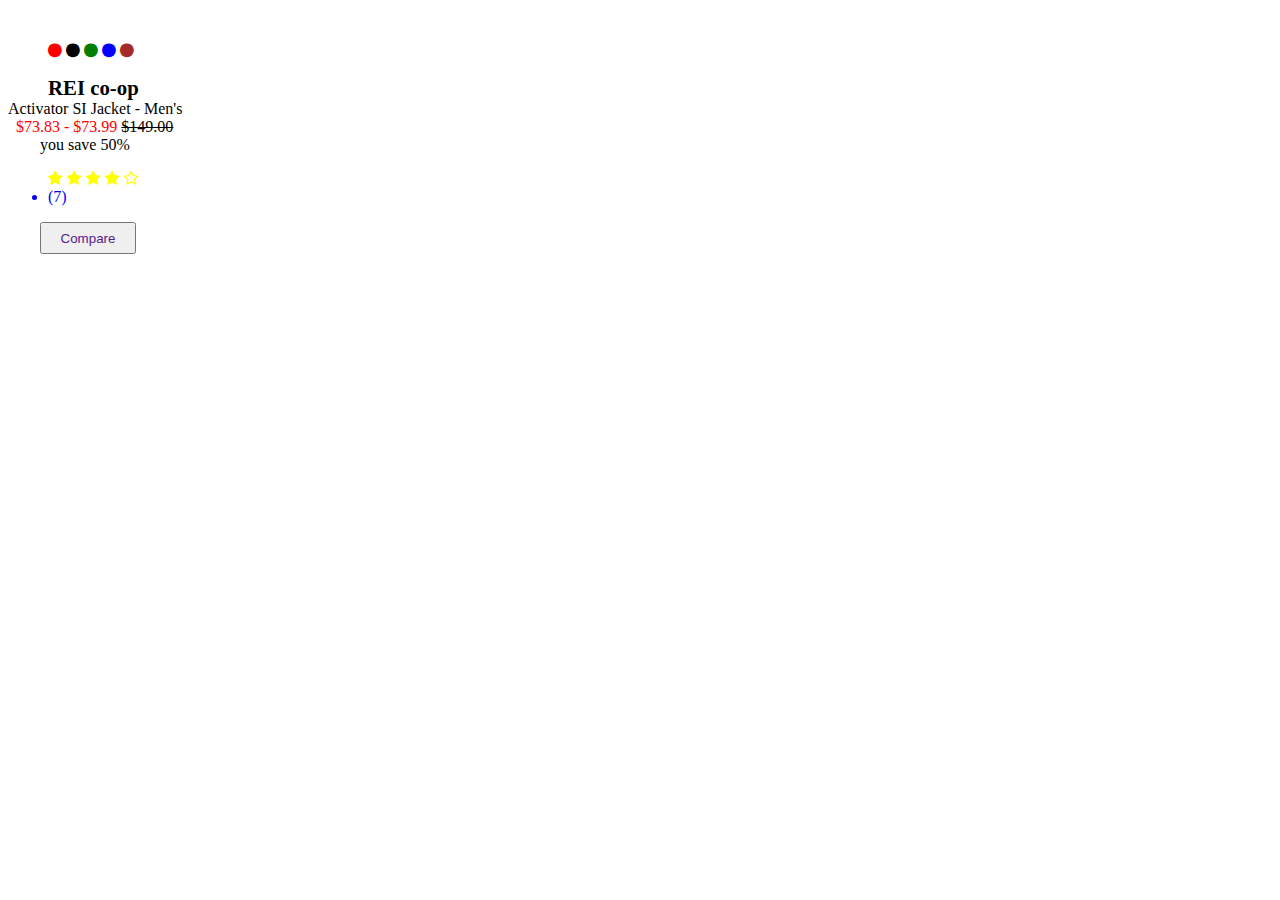
==== index.html @ 5023e8cf "updates css files for the page" ====
<!DOCTYPE html>
       <html>
        <head>
          <title>E-commer module for cloth </title>
          <link rel="stylesheet" type="text/css" href="styles/meyer-reset.css">
          <link href="https://fonts.googleapis.com/css?family=Vollkorn+SC" rel="stylesheet">
          <link rel="stylesheet" type="text/css" href="font-awesome-4.7.0/css/font-awesome.min.css">
          <link rel="stylesheet" type="text/css" href="styles/styles.css">
        </head>
        <body>
         <div>
            <section>
            <a href="#">
              <img src="https://www.rei.com/media/product/104533?size=230" alt="">
            </a>
          <ul class="swatch">
            <li class="fa fa-circle bg-red" aria-hidden="true"></li>
            <li class="fa fa-circle bg-white" aria-hidden="true"></li>
            <li class="fa fa-circle bg-green" aria-hidden="true"></li>
            <li class="fa fa-circle bg-blue" aria-hidden="true"></li>
            <li class="fa fa-circle bg-brown" aria-hidden="true"></li>
          </ul>
          <a href="#">
            <h6 class="brand">REI co-op</h6>
            <p class="description"> Activator SI Jacket - Men's</p>
          </a>
            <p class="price">$73.83 - $73.99 <span class="strikethrough"> $149.00</span</p>
            <p class="savevalueInfo">you save 50%</p>
          <a href="#" class="">
            <ul class="rating">
              <li class="fa fa-star" aria-hidden="true"></li>
              <li class="fa fa-star" aria-hidden="true"></li>
              <li class="fa fa-star" aria-hidden="true"></li>
              <li class="fa fa-star" aria-hidden="true"></li>
              <li class="fa fa-star-o" aria-hidden="true"></li>
              <li >(7)</li>
            </ul>            
          </a>
              
          <button type="button" title="compare" class="comparefucntion"><a href="">Compare</a></button>
        </section>
      </div>
      </body>
  </html>
---- styles/styles.css ----
/**item image**/
img{
  margin-left: 1rem;
  margin-right: auto;
  margin-top: auto;
  margin-bottom: auto;
}
/** set color for cloth items**/
.bg-black {
  color:black;
}

.bg-red{
  color:red;
}

.bg-white {
  color:black;
}

.bg-green {
  color:green;
}

.bg-blue {
  color:blue;
}

.bg-brown{
  color:brown;
}

/**set colors for rating**/
.rating{
  
}
.fa-star, .fa-star-o {
  color:yellow;
}
.ratenumber{
  color: black;
  font-color:black;
}
/**font settings and a tag settings on the module**/
a {
  text-decoration: none;
}
/**brand name settings**/
h6 {
  font-size: 1.3rem;
  color:black;
  margin-left: 2.5rem;
  margin-right: auto;
  margin-bottom: auto;
  margin-top: auto
}
/**settings for cloth description**/
p{
  color: black;
  margin-top: auto;
  margin-bottom: auto;
}
/**price settings **/
.price{
  color:red;
  margin-left: .5rem;
  margin-right: auto;
  margin-top: auto;
  margin-bottom: auto;
}

.strikethrough{
  color:black;
  text-decoration: line-through;
}

.savevalueInfo {
  margin-left: 2rem;
}

/**compare button settings**/
.comparefucntion {
  width: 6rem;
  height: 2rem;
  margin-left: 2rem;
  color: black;
  font-style:normal;
}
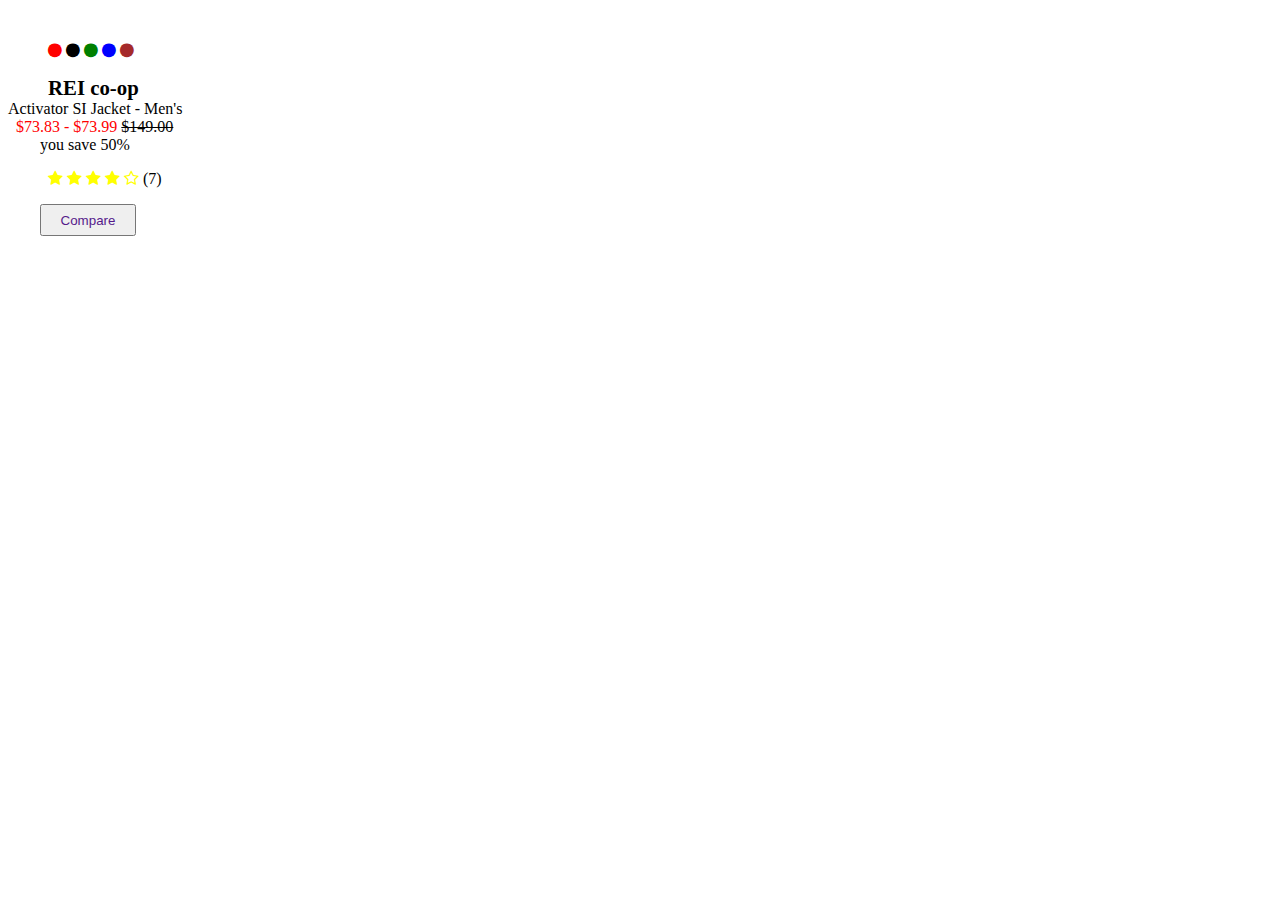
==== commit ea4872b1: "updates css files for the page" ====
--- a/index.html
+++ b/index.html
@@ -8,11 +8,14 @@
           <link rel="stylesheet" type="text/css" href="styles/styles.css">
         </head>
         <body>
+          <!--module section for emcomercial site-->
          <div>
             <section>
+              <!--images for item-->
             <a href="#">
               <img src="https://www.rei.com/media/product/104533?size=230" alt="">
             </a>
+              <!--color styles for items-->
           <ul class="swatch">
             <li class="fa fa-circle bg-red" aria-hidden="true"></li>
             <li class="fa fa-circle bg-white" aria-hidden="true"></li>
@@ -20,12 +23,15 @@
             <li class="fa fa-circle bg-blue" aria-hidden="true"></li>
             <li class="fa fa-circle bg-brown" aria-hidden="true"></li>
           </ul>
+              <!--brand and little descriptions of the items with link to view more items relate to the brand-->
           <a href="#">
             <h6 class="brand">REI co-op</h6>
             <p class="description"> Activator SI Jacket - Men's</p>
           </a>
+              <!--pricing of the items, included original prices and sale prices-->
             <p class="price">$73.83 - $73.99 <span class="strikethrough"> $149.00</span</p>
             <p class="savevalueInfo">you save 50%</p>
+              <!--rating areas with link to read details of each review-->
           <a href="#" class="">
             <ul class="rating">
               <li class="fa fa-star" aria-hidden="true"></li>
@@ -33,11 +39,12 @@
               <li class="fa fa-star" aria-hidden="true"></li>
               <li class="fa fa-star" aria-hidden="true"></li>
               <li class="fa fa-star-o" aria-hidden="true"></li>
-              <li >(7)</li>
+              <li class="fa ratenumber">(7)</li>
             </ul>            
           </a>
-              
-          <button type="button" title="compare" class="comparefucntion"><a href="">Compare</a></button>
+          <!--button to compare item with other similar products-->
+          <button type="button" title="compare" class="comparefucntion">
+          <a href="">Compare</a></button>
         </section>
       </div>
       </body>
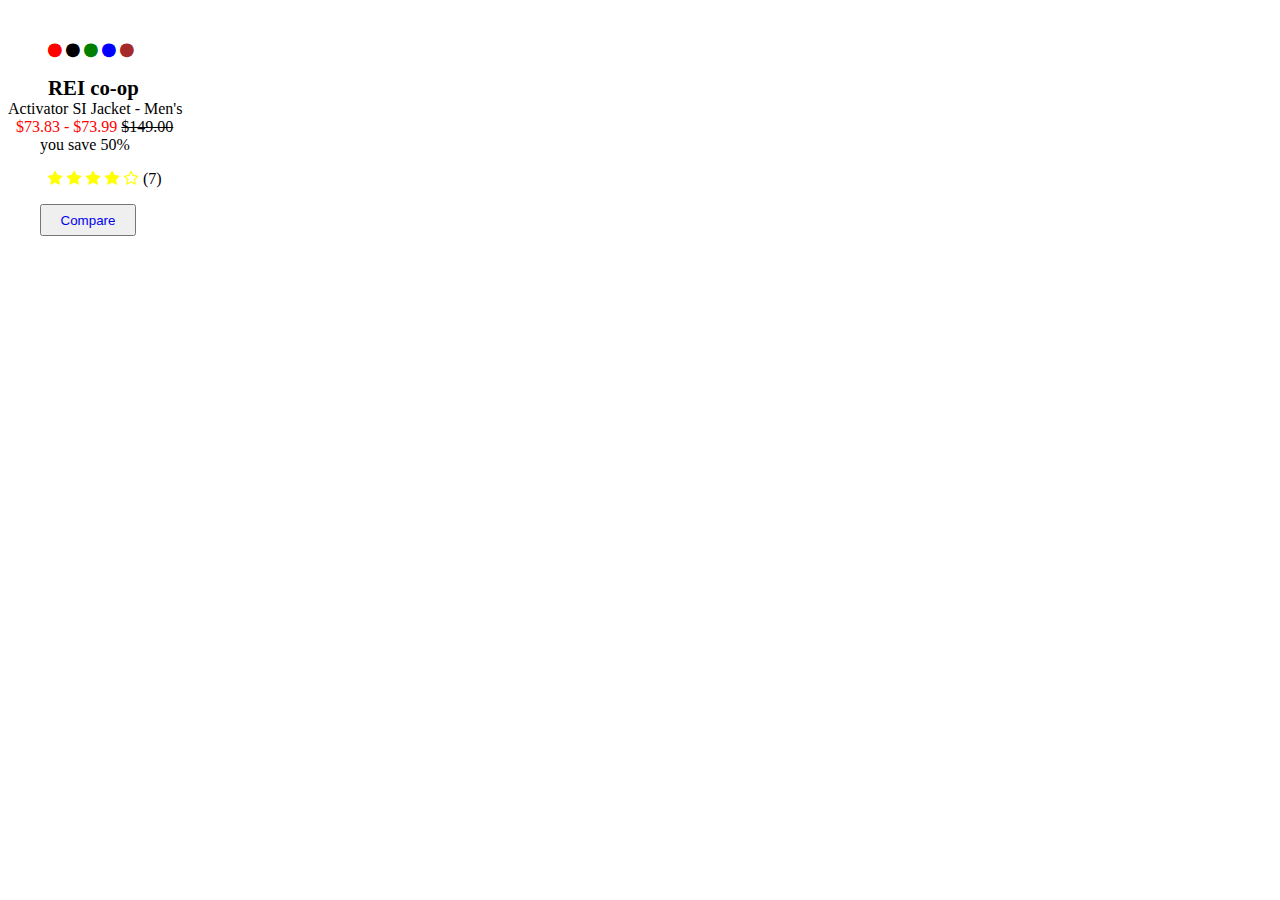
==== commit 8cc4bb4b: "add compare page" ====
--- a/index.html
+++ b/index.html
@@ -44,7 +44,7 @@
           </a>
           <!--button to compare item with other similar products-->
           <button type="button" title="compare" class="comparefucntion">
-          <a href="">Compare</a></button>
+          <a href="compare.html">Compare</a></button>
         </section>
       </div>
       </body>
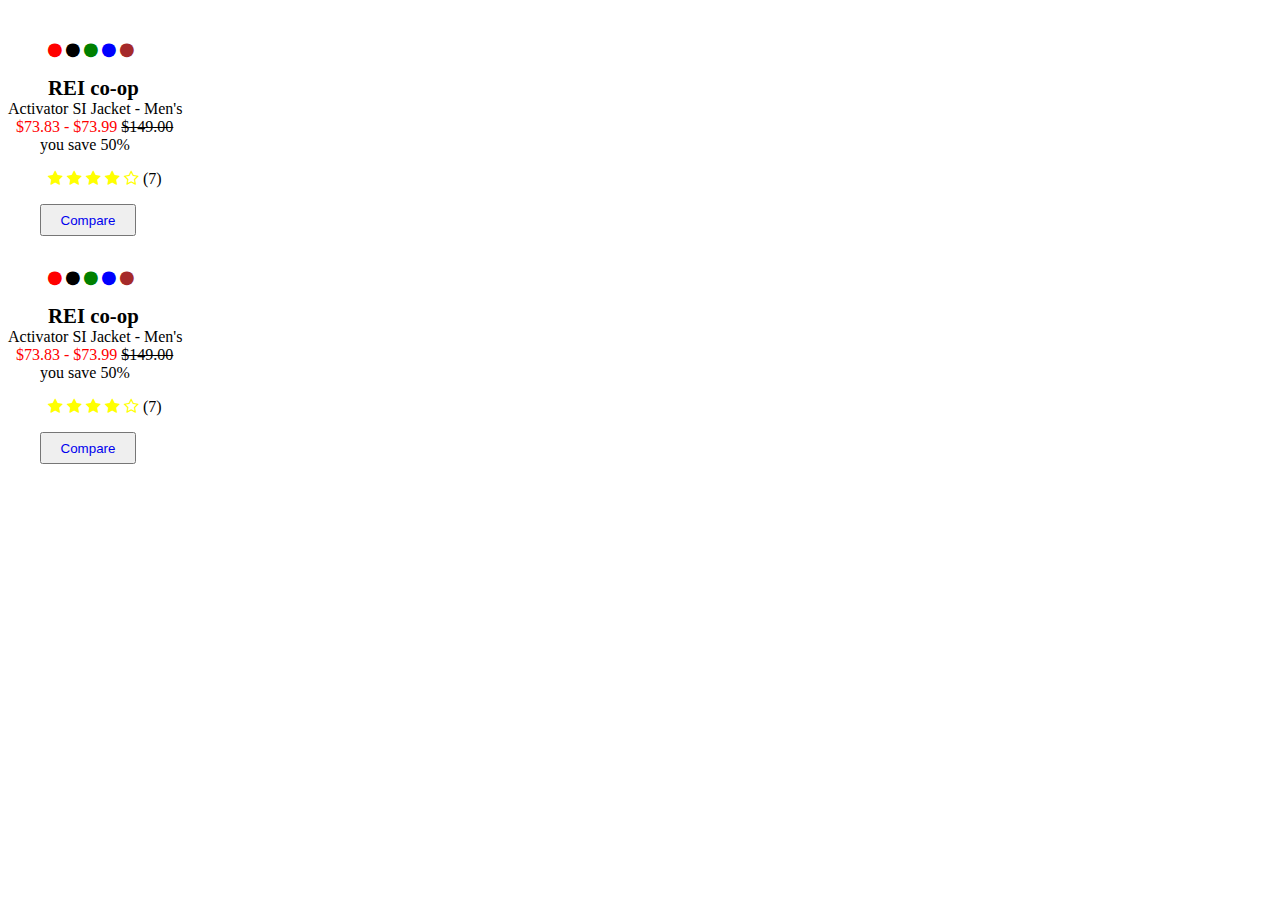
==== commit 886de630: "update files location" ====
--- a/index.html
+++ b/index.html
@@ -1,51 +1,87 @@
-    <!DOCTYPE html>
-       <html>
-        <head>
-          <title>E-commer module for cloth </title>
-          <link rel="stylesheet" type="text/css" href="styles/meyer-reset.css">
-          <link href="https://fonts.googleapis.com/css?family=Vollkorn+SC" rel="stylesheet">
-          <link rel="stylesheet" type="text/css" href="font-awesome-4.7.0/css/font-awesome.min.css">
-          <link rel="stylesheet" type="text/css" href="styles/styles.css">
-        </head>
-        <body>
-          <!--module section for emcomercial site-->
-         <div>
-            <section>
-              <!--images for item-->
+      <!DOCTYPE html>
+         <html>
+          <head>
+            <title>E-commer module for cloth </title>
+            <link rel="stylesheet" type="text/css" href="styles/meyer-reset.css">
+            <link href="https://fonts.googleapis.com/css?family=Vollkorn+SC" rel="stylesheet">
+            <link rel="stylesheet" type="text/css" href="font-awesome-4.7.0/css/font-awesome.min.css">
+            <link rel="stylesheet" type="text/css" href="styles/styles.css">
+          </head>
+          <body>
+            <!--module section for emcomercial site-->
+            <div class="module-1">
+              <section class="cloth-section">
+                <!--images for item-->
+              <a href="#">
+                <img src="https://www.rei.com/media/product/104533?size=230" alt="">
+              </a>
+                <!--color styles for items-->
+              <ul class="swatch">
+              <li class="fa fa-circle bg-red" aria-hidden="true"></li>
+              <li class="fa fa-circle bg-white" aria-hidden="true"></li>
+              <li class="fa fa-circle bg-green" aria-hidden="true"></li>
+              <li class="fa fa-circle bg-blue" aria-hidden="true"></li>
+              <li class="fa fa-circle bg-brown" aria-hidden="true"></li>
+            </ul>
+                <!--brand and little descriptions of the items with link to view more items relate to the brand-->
             <a href="#">
-              <img src="https://www.rei.com/media/product/104533?size=230" alt="">
+              <h6 class="brand">REI co-op</h6>
+              <p class="description"> Activator SI Jacket - Men's</p>
             </a>
-              <!--color styles for items-->
-          <ul class="swatch">
-            <li class="fa fa-circle bg-red" aria-hidden="true"></li>
-            <li class="fa fa-circle bg-white" aria-hidden="true"></li>
-            <li class="fa fa-circle bg-green" aria-hidden="true"></li>
-            <li class="fa fa-circle bg-blue" aria-hidden="true"></li>
-            <li class="fa fa-circle bg-brown" aria-hidden="true"></li>
-          </ul>
-              <!--brand and little descriptions of the items with link to view more items relate to the brand-->
-          <a href="#">
-            <h6 class="brand">REI co-op</h6>
-            <p class="description"> Activator SI Jacket - Men's</p>
-          </a>
-              <!--pricing of the items, included original prices and sale prices-->
-            <p class="price">$73.83 - $73.99 <span class="strikethrough"> $149.00</span</p>
-            <p class="savevalueInfo">you save 50%</p>
-              <!--rating areas with link to read details of each review-->
-          <a href="#" class="">
-            <ul class="rating">
-              <li class="fa fa-star" aria-hidden="true"></li>
-              <li class="fa fa-star" aria-hidden="true"></li>
-              <li class="fa fa-star" aria-hidden="true"></li>
-              <li class="fa fa-star" aria-hidden="true"></li>
-              <li class="fa fa-star-o" aria-hidden="true"></li>
-              <li class="fa ratenumber">(7)</li>
-            </ul>            
-          </a>
-          <!--button to compare item with other similar products-->
-          <button type="button" title="compare" class="comparefucntion">
-          <a href="compare.html">Compare</a></button>
-        </section>
-      </div>
-      </body>
-  </html>+                <!--pricing of the items, included original prices and sale prices-->
+                <p class="price">$73.83 - $73.99 <span class="strikethrough"> $149.00</span></p>
+              <p class="savevalueInfo">you save 50%</p>
+                <!--rating areas with link to read details of each review-->
+            <a href="#" class="">
+              <ul class="rating">
+                <li class="fa fa-star" aria-hidden="true"></li>
+                <li class="fa fa-star" aria-hidden="true"></li>
+                <li class="fa fa-star" aria-hidden="true"></li>
+                <li class="fa fa-star" aria-hidden="true"></li>
+                <li class="fa fa-star-o" aria-hidden="true"></li>
+                <li class="fa ratenumber">(7)</li>
+              </ul>            
+            </a>
+            <!--button to compare item with other similar products-->
+            <button type="button" title="compare" class="comparefucntion"><a href="../compareModule/compare.html">Compare</a></button>
+          </section>
+         </div>
+              <div class="module-2">
+              <section class="cloth-section">
+                <!--images for item-->
+              <a href="#">
+                <img src="https://www.rei.com/media/product/104533?size=230" alt="">
+              </a>
+                <!--color styles for items-->
+              <ul class="swatch">
+              <li class="fa fa-circle bg-red" aria-hidden="true"></li>
+              <li class="fa fa-circle bg-white" aria-hidden="true"></li>
+              <li class="fa fa-circle bg-green" aria-hidden="true"></li>
+              <li class="fa fa-circle bg-blue" aria-hidden="true"></li>
+              <li class="fa fa-circle bg-brown" aria-hidden="true"></li>
+            </ul>
+                <!--brand and little descriptions of the items with link to view more items relate to the brand-->
+            <a href="#">
+              <h6 class="brand">REI co-op</h6>
+              <p class="description"> Activator SI Jacket - Men's</p>
+            </a>
+                <!--pricing of the items, included original prices and sale prices-->
+                <p class="price">$73.83 - $73.99 <span class="strikethrough"> $149.00</span></p>
+              <p class="savevalueInfo">you save 50%</p>
+                <!--rating areas with link to read details of each review-->
+            <a href="#" class="">
+              <ul class="rating">
+                <li class="fa fa-star" aria-hidden="true"></li>
+                <li class="fa fa-star" aria-hidden="true"></li>
+                <li class="fa fa-star" aria-hidden="true"></li>
+                <li class="fa fa-star" aria-hidden="true"></li>
+                <li class="fa fa-star-o" aria-hidden="true"></li>
+                <li class="fa ratenumber">(7)</li>
+              </ul>            
+            </a>
+            <!--button to compare item with other similar products-->
+            <button type="button" title="compare" class="comparefucntion"><a href="../compareModule/compare.html">Compare</a></button>
+          </section>
+         </div>
+        </body>
+    </html>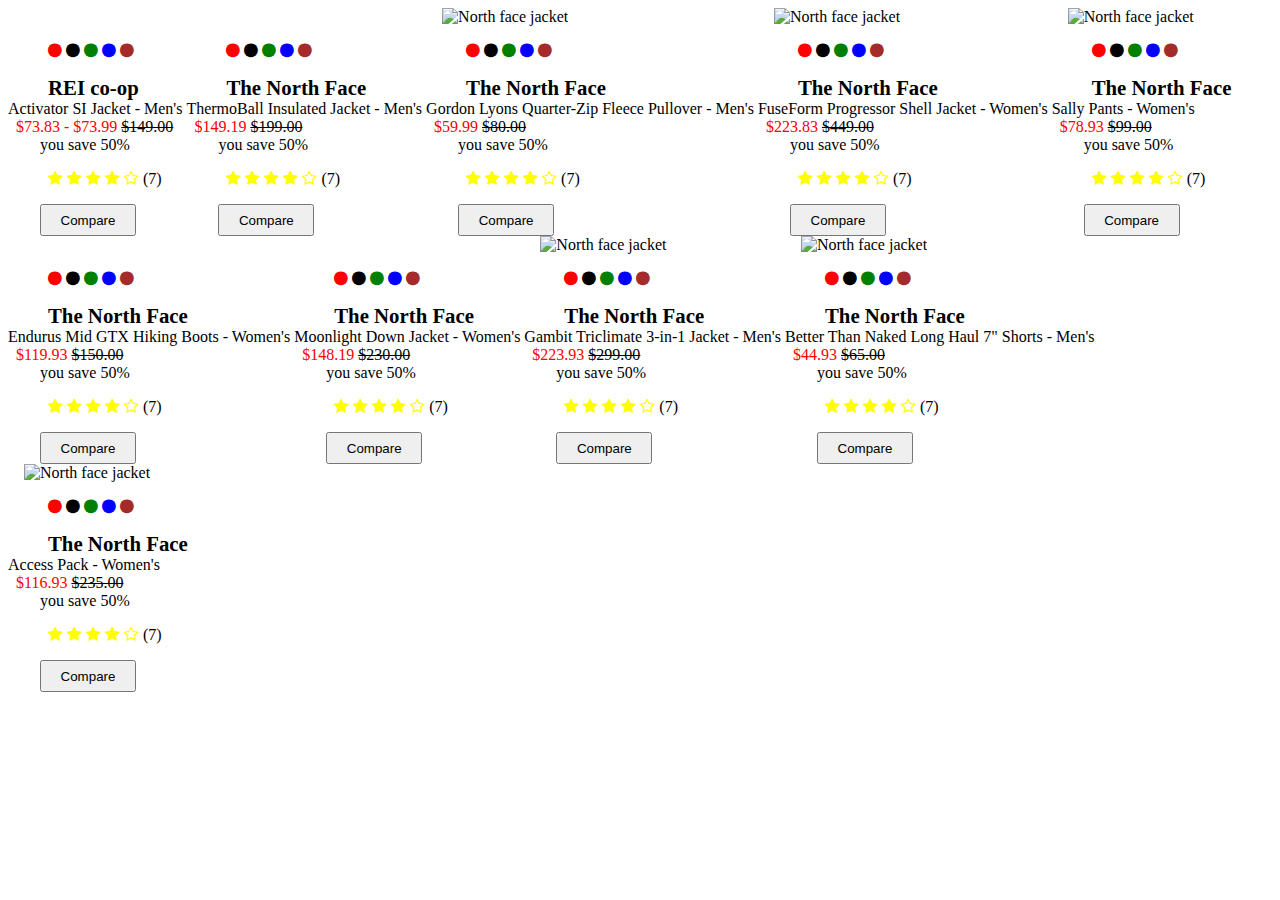
==== commit 290527ec: "add more items to the page" ====
--- a/index.html
+++ b/index.html
@@ -1,87 +1,395 @@
-      <!DOCTYPE html>
-         <html>
-          <head>
-            <title>E-commer module for cloth </title>
-            <link rel="stylesheet" type="text/css" href="styles/meyer-reset.css">
-            <link href="https://fonts.googleapis.com/css?family=Vollkorn+SC" rel="stylesheet">
-            <link rel="stylesheet" type="text/css" href="font-awesome-4.7.0/css/font-awesome.min.css">
-            <link rel="stylesheet" type="text/css" href="styles/styles.css">
-          </head>
-          <body>
-            <!--module section for emcomercial site-->
-            <div class="module-1">
-              <section class="cloth-section">
-                <!--images for item-->
-              <a href="#">
-                <img src="https://www.rei.com/media/product/104533?size=230" alt="">
-              </a>
-                <!--color styles for items-->
-              <ul class="swatch">
-              <li class="fa fa-circle bg-red" aria-hidden="true"></li>
-              <li class="fa fa-circle bg-white" aria-hidden="true"></li>
-              <li class="fa fa-circle bg-green" aria-hidden="true"></li>
-              <li class="fa fa-circle bg-blue" aria-hidden="true"></li>
-              <li class="fa fa-circle bg-brown" aria-hidden="true"></li>
-            </ul>
-                <!--brand and little descriptions of the items with link to view more items relate to the brand-->
-            <a href="#">
-              <h6 class="brand">REI co-op</h6>
-              <p class="description"> Activator SI Jacket - Men's</p>
-            </a>
-                <!--pricing of the items, included original prices and sale prices-->
-                <p class="price">$73.83 - $73.99 <span class="strikethrough"> $149.00</span></p>
-              <p class="savevalueInfo">you save 50%</p>
-                <!--rating areas with link to read details of each review-->
-            <a href="#" class="">
-              <ul class="rating">
-                <li class="fa fa-star" aria-hidden="true"></li>
-                <li class="fa fa-star" aria-hidden="true"></li>
-                <li class="fa fa-star" aria-hidden="true"></li>
-                <li class="fa fa-star" aria-hidden="true"></li>
-                <li class="fa fa-star-o" aria-hidden="true"></li>
-                <li class="fa ratenumber">(7)</li>
-              </ul>            
-            </a>
-            <!--button to compare item with other similar products-->
-            <button type="button" title="compare" class="comparefucntion"><a href="../compareModule/compare.html">Compare</a></button>
-          </section>
-         </div>
-              <div class="module-2">
-              <section class="cloth-section">
-                <!--images for item-->
-              <a href="#">
-                <img src="https://www.rei.com/media/product/104533?size=230" alt="">
-              </a>
-                <!--color styles for items-->
-              <ul class="swatch">
-              <li class="fa fa-circle bg-red" aria-hidden="true"></li>
-              <li class="fa fa-circle bg-white" aria-hidden="true"></li>
-              <li class="fa fa-circle bg-green" aria-hidden="true"></li>
-              <li class="fa fa-circle bg-blue" aria-hidden="true"></li>
-              <li class="fa fa-circle bg-brown" aria-hidden="true"></li>
-            </ul>
-                <!--brand and little descriptions of the items with link to view more items relate to the brand-->
-            <a href="#">
-              <h6 class="brand">REI co-op</h6>
-              <p class="description"> Activator SI Jacket - Men's</p>
-            </a>
-                <!--pricing of the items, included original prices and sale prices-->
-                <p class="price">$73.83 - $73.99 <span class="strikethrough"> $149.00</span></p>
-              <p class="savevalueInfo">you save 50%</p>
-                <!--rating areas with link to read details of each review-->
-            <a href="#" class="">
-              <ul class="rating">
-                <li class="fa fa-star" aria-hidden="true"></li>
-                <li class="fa fa-star" aria-hidden="true"></li>
-                <li class="fa fa-star" aria-hidden="true"></li>
-                <li class="fa fa-star" aria-hidden="true"></li>
-                <li class="fa fa-star-o" aria-hidden="true"></li>
-                <li class="fa ratenumber">(7)</li>
-              </ul>            
-            </a>
-            <!--button to compare item with other similar products-->
-            <button type="button" title="compare" class="comparefucntion"><a href="../compareModule/compare.html">Compare</a></button>
-          </section>
-         </div>
-        </body>
-    </html>+        <!DOCTYPE html>
+           <html>
+            <head>
+              <title>E-commer module for cloth </title>
+              <link rel="stylesheet" type="text/css" href="styles/meyer-reset.css">
+              <link href="https://fonts.googleapis.com/css?family=Vollkorn+SC" rel="stylesheet">
+              <link rel="stylesheet" type="text/css" href="font-awesome-4.7.0/css/font-awesome.min.css">
+              <link rel="stylesheet" type="text/css" href="styles/styles.css">
+            </head>
+            <body>
+              <!--module section for emcomercial site-->
+              <div class="module module-1">
+                <section class="cloth-section">
+                  <!--images for item-->
+                <a href="#">
+                  <img src="https://www.rei.com/media/product/104533?size=230" alt="">
+                </a>
+                  <!--color styles for items-->
+                <ul class="swatch">
+                <li class="fa fa-circle bg-red" aria-hidden="true"></li>
+                <li class="fa fa-circle bg-white" aria-hidden="true"></li>
+                <li class="fa fa-circle bg-green" aria-hidden="true"></li>
+                <li class="fa fa-circle bg-blue" aria-hidden="true"></li>
+                <li class="fa fa-circle bg-brown" aria-hidden="true"></li>
+              </ul>
+                  <!--brand and little descriptions of the items with link to view more items relate to the brand-->
+              <a href="#">
+                <h6 class="brand">REI co-op</h6>
+                <p class="description"> Activator SI Jacket - Men's</p>
+              </a>
+                  <!--pricing of the items, included original prices and sale prices-->
+                  <p class="price">$73.83 - $73.99 <span class="strikethrough"> $149.00</span></p>
+                <p class="savevalueInfo">you save 50%</p>
+                  <!--rating areas with link to read details of each review-->
+              <a href="#" class="">
+                <ul class="rating">
+                  <li class="fa fa-star" aria-hidden="true"></li>
+                  <li class="fa fa-star" aria-hidden="true"></li>
+                  <li class="fa fa-star" aria-hidden="true"></li>
+                  <li class="fa fa-star" aria-hidden="true"></li>
+                  <li class="fa fa-star-o" aria-hidden="true"></li>
+                  <li class="fa ratenumber">(7)</li>
+                </ul>            
+              </a>
+              <!--button to compare item with other similar products-->
+              <button type="button" title="compare" class="comparefucntion"><a href="../compareModule/compare.html">Compare</a></button>
+            </section>
+            <!-- end of module-->
+           </div>
+             <div class="module module-2">
+                <section class="cloth-section">
+                  <!--images for item-->
+                <a href="#">
+                  <img src="https://www.rei.com/media/product/119451?size=230" alt="">
+                </a>
+                  <!--color styles for items-->
+                <ul class="swatch">
+                <li class="fa fa-circle bg-red" aria-hidden="true"></li>
+                <li class="fa fa-circle bg-white" aria-hidden="true"></li>
+                <li class="fa fa-circle bg-green" aria-hidden="true"></li>
+                <li class="fa fa-circle bg-blue" aria-hidden="true"></li>
+                <li class="fa fa-circle bg-brown" aria-hidden="true"></li>
+              </ul>
+                  <!--brand and little descriptions of the items with link to view more items relate to the brand-->
+              <a href="#">
+                <h6 class="brand">The North Face</h6>
+                <p class="description"> ThermoBall Insulated Jacket - Men's</p>
+              </a>
+                  <!--pricing of the items, included original prices and sale prices-->
+                  <p class="price">$149.19 <span class="strikethrough"> $199.00</span></p>
+                <p class="savevalueInfo">you save 50%</p>
+                  <!--rating areas with link to read details of each review-->
+              <a href="#" class="">
+                <ul class="rating">
+                  <li class="fa fa-star" aria-hidden="true"></li>
+                  <li class="fa fa-star" aria-hidden="true"></li>
+                  <li class="fa fa-star" aria-hidden="true"></li>
+                  <li class="fa fa-star" aria-hidden="true"></li>
+                  <li class="fa fa-star-o" aria-hidden="true"></li>
+                  <li class="fa ratenumber">(7)</li>
+                </ul>            
+              </a>
+              <!--button to compare item with other similar products-->
+              <button type="button" title="compare" class="comparefucntion"><a href="../compareModule/compare.html">Compare</a></button>
+            </section>
+            <!-- end of module-->
+           </div>
+            <div class="module module-3">
+                <section class="cloth-section">
+                  <!--images for item-->
+                <a href="#">
+                  <img src="https://www.rei.com/media/product/119476?size=230" alt="North face jacket">
+                </a>
+                  <!--color styles for items-->
+                <ul class="swatch">
+                <li class="fa fa-circle bg-red" aria-hidden="true"></li>
+                <li class="fa fa-circle bg-white" aria-hidden="true"></li>
+                <li class="fa fa-circle bg-green" aria-hidden="true"></li>
+                <li class="fa fa-circle bg-blue" aria-hidden="true"></li>
+                <li class="fa fa-circle bg-brown" aria-hidden="true"></li>
+              </ul>
+                  <!--brand and little descriptions of the items with link to view more items relate to the brand-->
+              <a href="#">
+                <h6 class="brand">The North Face</h6>
+                <p class="description"> Gordon Lyons Quarter-Zip Fleece Pullover - Men's</p>
+              </a>
+                  <!--pricing of the items, included original prices and sale prices-->
+                  <p class="price">$59.99 <span class="strikethrough"> $80.00</span></p>
+                <p class="savevalueInfo">you save 50%</p>
+                  <!--rating areas with link to read details of each review-->
+              <a href="#" class="">
+                <ul class="rating">
+                  <li class="fa fa-star" aria-hidden="true"></li>
+                  <li class="fa fa-star" aria-hidden="true"></li>
+                  <li class="fa fa-star" aria-hidden="true"></li>
+                  <li class="fa fa-star" aria-hidden="true"></li>
+                  <li class="fa fa-star-o" aria-hidden="true"></li>
+                  <li class="fa ratenumber">(7)</li>
+                </ul>            
+              </a>
+              <!--button to compare item with other similar products-->
+              <button type="button" title="compare" class="comparefucntion"><a href="../compareModule/compare.html">Compare</a></button>
+            </section>
+            <!-- end of module-->
+           </div>
+               <div class="module module-4">
+                <section class="cloth-section">
+                  <!--images for item-->
+                <a href="#">
+                  <img src="https://www.rei.com/media/product/112128?size=230" alt="North face jacket">
+                </a>
+                  <!--color styles for items-->
+                <ul class="swatch">
+                <li class="fa fa-circle bg-red" aria-hidden="true"></li>
+                <li class="fa fa-circle bg-white" aria-hidden="true"></li>
+                <li class="fa fa-circle bg-green" aria-hidden="true"></li>
+                <li class="fa fa-circle bg-blue" aria-hidden="true"></li>
+                <li class="fa fa-circle bg-brown" aria-hidden="true"></li>
+              </ul>
+                  <!--brand and little descriptions of the items with link to view more items relate to the brand-->
+              <a href="#">
+                <h6 class="brand">The North Face</h6>
+                <p class="description">FuseForm Progressor Shell Jacket - Women's</p>
+              </a>
+                  <!--pricing of the items, included original prices and sale prices-->
+                  <p class="price">$223.83 <span class="strikethrough"> $449.00</span></p>
+                <p class="savevalueInfo">you save 50%</p>
+                  <!--rating areas with link to read details of each review-->
+              <a href="#" class="">
+                <ul class="rating">
+                  <li class="fa fa-star" aria-hidden="true"></li>
+                  <li class="fa fa-star" aria-hidden="true"></li>
+                  <li class="fa fa-star" aria-hidden="true"></li>
+                  <li class="fa fa-star" aria-hidden="true"></li>
+                  <li class="fa fa-star-o" aria-hidden="true"></li>
+                  <li class="fa ratenumber">(7)</li>
+                </ul>            
+              </a>
+              <!--button to compare item with other similar products-->
+              <button type="button" title="compare" class="comparefucntion"><a href="../compareModule/compare.html">Compare</a></button>
+            </section>
+            <!-- end of module-->
+           </div>
+              <div class="module module-5">
+                <section class="cloth-section">
+                  <!--images for item-->
+                <a href="#">
+                  <img src="https://www.rei.com/media/product/105383?size=230" alt="North face jacket">
+                </a>
+                  <!--color styles for items-->
+                <ul class="swatch">
+                <li class="fa fa-circle bg-red" aria-hidden="true"></li>
+                <li class="fa fa-circle bg-white" aria-hidden="true"></li>
+                <li class="fa fa-circle bg-green" aria-hidden="true"></li>
+                <li class="fa fa-circle bg-blue" aria-hidden="true"></li>
+                <li class="fa fa-circle bg-brown" aria-hidden="true"></li>
+              </ul>
+                  <!--brand and little descriptions of the items with link to view more items relate to the brand-->
+              <a href="#">
+                <h6 class="brand">The North Face</h6>
+                <p class="description">Sally Pants - Women's</p>
+              </a>
+                  <!--pricing of the items, included original prices and sale prices-->
+                  <p class="price">$78.93 <span class="strikethrough"> $99.00</span></p>
+                <p class="savevalueInfo">you save 50%</p>
+                  <!--rating areas with link to read details of each review-->
+              <a href="#" class="">
+                <ul class="rating">
+                  <li class="fa fa-star" aria-hidden="true"></li>
+                  <li class="fa fa-star" aria-hidden="true"></li>
+                  <li class="fa fa-star" aria-hidden="true"></li>
+                  <li class="fa fa-star" aria-hidden="true"></li>
+                  <li class="fa fa-star-o" aria-hidden="true"></li>
+                  <li class="fa ratenumber">(7)</li>
+                </ul>            
+              </a>
+              <!--button to compare item with other similar products-->
+              <button type="button" title="compare" class="comparefucntion"><a href="../compareModule/compare.html">Compare</a></button>
+            </section>
+            <!-- end of module-->
+           </div> 
+              
+              <!--second set---->
+              <div class="module module-6">
+                <section class="cloth-section">
+                  <!--images for item-->
+                <a href="#">
+                  <img src="https://www.rei.com/media/product/113998?size=230" alt="">
+                </a>
+                  <!--color styles for items-->
+                <ul class="swatch">
+                <li class="fa fa-circle bg-red" aria-hidden="true"></li>
+                <li class="fa fa-circle bg-white" aria-hidden="true"></li>
+                <li class="fa fa-circle bg-green" aria-hidden="true"></li>
+                <li class="fa fa-circle bg-blue" aria-hidden="true"></li>
+                <li class="fa fa-circle bg-brown" aria-hidden="true"></li>
+              </ul>
+                  <!--brand and little descriptions of the items with link to view more items relate to the brand-->
+              <a href="#">
+                <h6 class="brand">The North Face</h6>
+                <p class="description"> Endurus Mid GTX Hiking Boots - Women's</p>
+              </a>
+                  <!--pricing of the items, included original prices and sale prices-->
+                  <p class="price">$119.93 <span class="strikethrough"> $150.00</span></p>
+                <p class="savevalueInfo">you save 50%</p>
+                  <!--rating areas with link to read details of each review-->
+              <a href="#" class="">
+                <ul class="rating">
+                  <li class="fa fa-star" aria-hidden="true"></li>
+                  <li class="fa fa-star" aria-hidden="true"></li>
+                  <li class="fa fa-star" aria-hidden="true"></li>
+                  <li class="fa fa-star" aria-hidden="true"></li>
+                  <li class="fa fa-star-o" aria-hidden="true"></li>
+                  <li class="fa ratenumber">(7)</li>
+                </ul>            
+              </a>
+              <!--button to compare item with other similar products-->
+              <button type="button" title="compare" class="comparefucntion"><a href="../compareModule/compare.html">Compare</a></button>
+            </section>
+            <!-- end of module-->
+           </div>
+             <div class="module module-7">
+                <section class="cloth-section">
+                  <!--images for item-->
+                <a href="#">
+                  <img src="https://www.rei.com/media/product/105289?size=230" alt="">
+                </a>
+                  <!--color styles for items-->
+                <ul class="swatch">
+                <li class="fa fa-circle bg-red" aria-hidden="true"></li>
+                <li class="fa fa-circle bg-white" aria-hidden="true"></li>
+                <li class="fa fa-circle bg-green" aria-hidden="true"></li>
+                <li class="fa fa-circle bg-blue" aria-hidden="true"></li>
+                <li class="fa fa-circle bg-brown" aria-hidden="true"></li>
+              </ul>
+                  <!--brand and little descriptions of the items with link to view more items relate to the brand-->
+              <a href="#">
+                <h6 class="brand">The North Face</h6>
+                <p class="description"> Moonlight Down Jacket - Women's</p>
+              </a>
+                  <!--pricing of the items, included original prices and sale prices-->
+                  <p class="price">$148.19 <span class="strikethrough"> $230.00</span></p>
+                <p class="savevalueInfo">you save 50%</p>
+                  <!--rating areas with link to read details of each review-->
+              <a href="#" class="">
+                <ul class="rating">
+                  <li class="fa fa-star" aria-hidden="true"></li>
+                  <li class="fa fa-star" aria-hidden="true"></li>
+                  <li class="fa fa-star" aria-hidden="true"></li>
+                  <li class="fa fa-star" aria-hidden="true"></li>
+                  <li class="fa fa-star-o" aria-hidden="true"></li>
+                  <li class="fa ratenumber">(7)</li>
+                </ul>            
+              </a>
+              <!--button to compare item with other similar products-->
+              <button type="button" title="compare" class="comparefucntion"><a href="../compareModule/compare.html">Compare</a></button>
+            </section>
+            <!-- end of module-->
+           </div>
+            <div class="module module-8">
+                <section class="cloth-section">
+                  <!--images for item-->
+                <a href="#">
+                  <img src="https://www.rei.com/media/product/104898?size=230" alt="North face jacket">
+                </a>
+                  <!--color styles for items-->
+                <ul class="swatch">
+                <li class="fa fa-circle bg-red" aria-hidden="true"></li>
+                <li class="fa fa-circle bg-white" aria-hidden="true"></li>
+                <li class="fa fa-circle bg-green" aria-hidden="true"></li>
+                <li class="fa fa-circle bg-blue" aria-hidden="true"></li>
+                <li class="fa fa-circle bg-brown" aria-hidden="true"></li>
+              </ul>
+                  <!--brand and little descriptions of the items with link to view more items relate to the brand-->
+              <a href="#">
+                <h6 class="brand">The North Face</h6>
+                <p class="description"> Gambit Triclimate 3-in-1 Jacket - Men's</p>
+              </a>
+                  <!--pricing of the items, included original prices and sale prices-->
+                  <p class="price">$223.93 <span class="strikethrough"> $299.00</span></p>
+                <p class="savevalueInfo">you save 50%</p>
+                  <!--rating areas with link to read details of each review-->
+              <a href="#" class="">
+                <ul class="rating">
+                  <li class="fa fa-star" aria-hidden="true"></li>
+                  <li class="fa fa-star" aria-hidden="true"></li>
+                  <li class="fa fa-star" aria-hidden="true"></li>
+                  <li class="fa fa-star" aria-hidden="true"></li>
+                  <li class="fa fa-star-o" aria-hidden="true"></li>
+                  <li class="fa ratenumber">(7)</li>
+                </ul>            
+              </a>
+              <!--button to compare item with other similar products-->
+              <button type="button" title="compare" class="comparefucntion"><a href="../compareModule/compare.html">Compare</a></button>
+            </section>
+            <!-- end of module-->
+           </div>
+               <div class="module module-9">
+                <section class="cloth-section">
+                  <!--images for item-->
+                <a href="#">
+                  <img src="https://www.rei.com/media/product/110859?size=230" alt="North face jacket">
+                </a>
+                  <!--color styles for items-->
+                <ul class="swatch">
+                <li class="fa fa-circle bg-red" aria-hidden="true"></li>
+                <li class="fa fa-circle bg-white" aria-hidden="true"></li>
+                <li class="fa fa-circle bg-green" aria-hidden="true"></li>
+                <li class="fa fa-circle bg-blue" aria-hidden="true"></li>
+                <li class="fa fa-circle bg-brown" aria-hidden="true"></li>
+              </ul>
+                  <!--brand and little descriptions of the items with link to view more items relate to the brand-->
+              <a href="#">
+                <h6 class="brand">The North Face</h6>
+                <p class="description">Better Than Naked Long Haul 7" Shorts - Men's</p>
+              </a>
+                  <!--pricing of the items, included original prices and sale prices-->
+                  <p class="price">$44.93 <span class="strikethrough"> $65.00</span></p>
+                <p class="savevalueInfo">you save 50%</p>
+                  <!--rating areas with link to read details of each review-->
+              <a href="#" class="">
+                <ul class="rating">
+                  <li class="fa fa-star" aria-hidden="true"></li>
+                  <li class="fa fa-star" aria-hidden="true"></li>
+                  <li class="fa fa-star" aria-hidden="true"></li>
+                  <li class="fa fa-star" aria-hidden="true"></li>
+                  <li class="fa fa-star-o" aria-hidden="true"></li>
+                  <li class="fa ratenumber">(7)</li>
+                </ul>            
+              </a>
+              <!--button to compare item with other similar products-->
+              <button type="button" title="compare" class="comparefucntion"><a href="../compareModule/compare.html">Compare</a></button>
+            </section>
+            <!-- end of module-->
+           </div>
+              <div class="module module-10">
+                <section class="cloth-section">
+                  <!--images for item-->
+                <a href="#">
+                  <img src="https://www.rei.com/media/product/103712?size=230" alt="North face jacket">
+                </a>
+                  <!--color styles for items-->
+                <ul class="swatch">
+                <li class="fa fa-circle bg-red" aria-hidden="true"></li>
+                <li class="fa fa-circle bg-white" aria-hidden="true"></li>
+                <li class="fa fa-circle bg-green" aria-hidden="true"></li>
+                <li class="fa fa-circle bg-blue" aria-hidden="true"></li>
+                <li class="fa fa-circle bg-brown" aria-hidden="true"></li>
+              </ul>
+                  <!--brand and little descriptions of the items with link to view more items relate to the brand-->
+              <a href="#">
+                <h6 class="brand">The North Face</h6>
+                <p class="description">Access Pack - Women's</p>
+              </a>
+                  <!--pricing of the items, included original prices and sale prices-->
+                  <p class="price">$116.93 <span class="strikethrough"> $235.00</span></p>
+                <p class="savevalueInfo">you save 50%</p>
+                  <!--rating areas with link to read details of each review-->
+              <a href="#" class="">
+                <ul class="rating">
+                  <li class="fa fa-star" aria-hidden="true"></li>
+                  <li class="fa fa-star" aria-hidden="true"></li>
+                  <li class="fa fa-star" aria-hidden="true"></li>
+                  <li class="fa fa-star" aria-hidden="true"></li>
+                  <li class="fa fa-star-o" aria-hidden="true"></li>
+                  <li class="fa ratenumber">(7)</li>
+                </ul>            
+              </a>
+              <!--button to compare item with other similar products-->
+              <button type="button" title="compare" class="comparefucntion"><a href="../compareModule/compare.html">Compare</a></button>
+            </section>
+            <!-- end of module-->
+           </div>     
+          </body>
+      </html>--- a/styles/styles.css
+++ b/styles/styles.css
@@ -1,89 +1,150 @@
+/****************************main modules page******************************************/
+
+  /** modules style ***/
+.module{
+  display: inline-block
+}
+
 
 /**item image**/
-img{
-  margin-left: 1rem;
-  margin-right: auto;
-  margin-top: auto;
-  margin-bottom: auto;
-}
-/** set color for cloth items**/
-.bg-black {
-  color:black;
-}
+  img{
+    margin-left: 1rem;
+    margin-right: auto;
+    margin-top: auto;
+    margin-bottom: auto;
+  }
+  /** set color for cloth items**/
+  .bg-black {
+    color:black;
+  }
 
-.bg-red{
-  color:red;
-}
+  .bg-red{
+    color:red;
+  }
 
-.bg-white {
-  color:black;
-}
+  .bg-white {
+    color:black;
+  }
 
-.bg-green {
-  color:green;
-}
+  .bg-green {
+    color:green;
+  }
 
-.bg-blue {
-  color:blue;
-}
+  .bg-blue {
+    color:blue;
+  }
 
-.bg-brown{
-  color:brown;
-}
+  .bg-brown{
+    color:brown;
+  }
 
-/**set colors for rating**/
-.rating{
-  
-}
-.fa-star, .fa-star-o {
-  color:yellow;
-}
-.ratenumber{
-  color: black;
-  font-color:black;
-}
-/**font settings and a tag settings on the module**/
-a {
-  text-decoration: none;
-}
-/**brand name settings**/
-h6 {
-  font-size: 1.3rem;
-  color:black;
-  margin-left: 2.5rem;
-  margin-right: auto;
-  margin-bottom: auto;
-  margin-top: auto
-}
-/**settings for cloth description**/
-p{
-  color: black;
-  margin-top: auto;
-  margin-bottom: auto;
-}
-/**price settings **/
-.price{
-  color:red;
-  margin-left: .5rem;
-  margin-right: auto;
-  margin-top: auto;
-  margin-bottom: auto;
-}
+  /**set colors for rating**/
+  .rating{
 
-.strikethrough{
-  color:black;
-  text-decoration: line-through;
-}
+  }
+  .fa-star, .fa-star-o {
+    color:yellow;
+  }
+  .ratenumber{
+    color: black;    
+  }
+  /**font settings and a tag settings on the module**/
+  a {
+    text-decoration: none;
+  }
+  /**brand name settings**/
+  h6 {
+    font-size: 1.3rem;
+    color:black;
+    margin-left: 2.5rem;
+    margin-right: auto;
+    margin-bottom: auto;
+    margin-top: auto
+  }
+  /**settings for cloth description**/
+  p{
+    color: black;
+    margin-top: auto;
+    margin-bottom: auto;
+  }
+  /**price settings **/
+  .price{
+    color:red;
+    margin-left: .5rem;
+    margin-right: auto;
+    margin-top: auto;
+    margin-bottom: auto;
+  }
 
-.savevalueInfo {
-  margin-left: 2rem;
-}
+  .strikethrough{
+    color:black;
+    text-decoration: line-through;
+  }
 
-/**compare button settings**/
-.comparefucntion {
-  width: 6rem;
-  height: 2rem;
-  margin-left: 2rem;
-  color: black;
-  font-style:normal;
-}+  .savevalueInfo {
+    margin-left: 2rem;
+  }
+
+  /**compare button settings**/
+  .comparefucntion {
+    width: 6rem;
+    height: 2rem;
+    margin-left: 2rem;
+    color: black;
+    font-style:normal;
+  }
+
+
+
+/**************************style for compare section***************************/
+  ul li{
+    list-style: none;
+
+  }
+  .deleteItem{
+    border-bottom-style: none;
+  }
+   /** close item button style**/
+  li{
+    display: inline-block
+  }
+
+  li .deleteItem{
+    display: block;
+    margin-left: 2.5rem;
+  }
+
+  /**buttons style in compare section**/
+  .compareItemsButton, .removeAllItem {
+    display: block;
+    width: 8rem;
+    height: 2rem;
+    margin-left:9rem;
+  }
+
+  /**style for remove all items link**/
+  .removeAllItem{
+    color: blue;
+  }
+  /**sections between items and buttons**/
+  .col-1, .col-2{
+    display: inline-block;
+  }
+
+  .col-2{
+    width:inherit;
+  }
+
+  /**buttons in compare sections**/
+  .compare-section button{
+    border-bottom-style:solid;
+  }
+
+  .compareItemsButton {
+    margin-bottom: 1rem;
+  }
+
+  /**seting for the a tag**/
+  a{
+    color: black;
+  }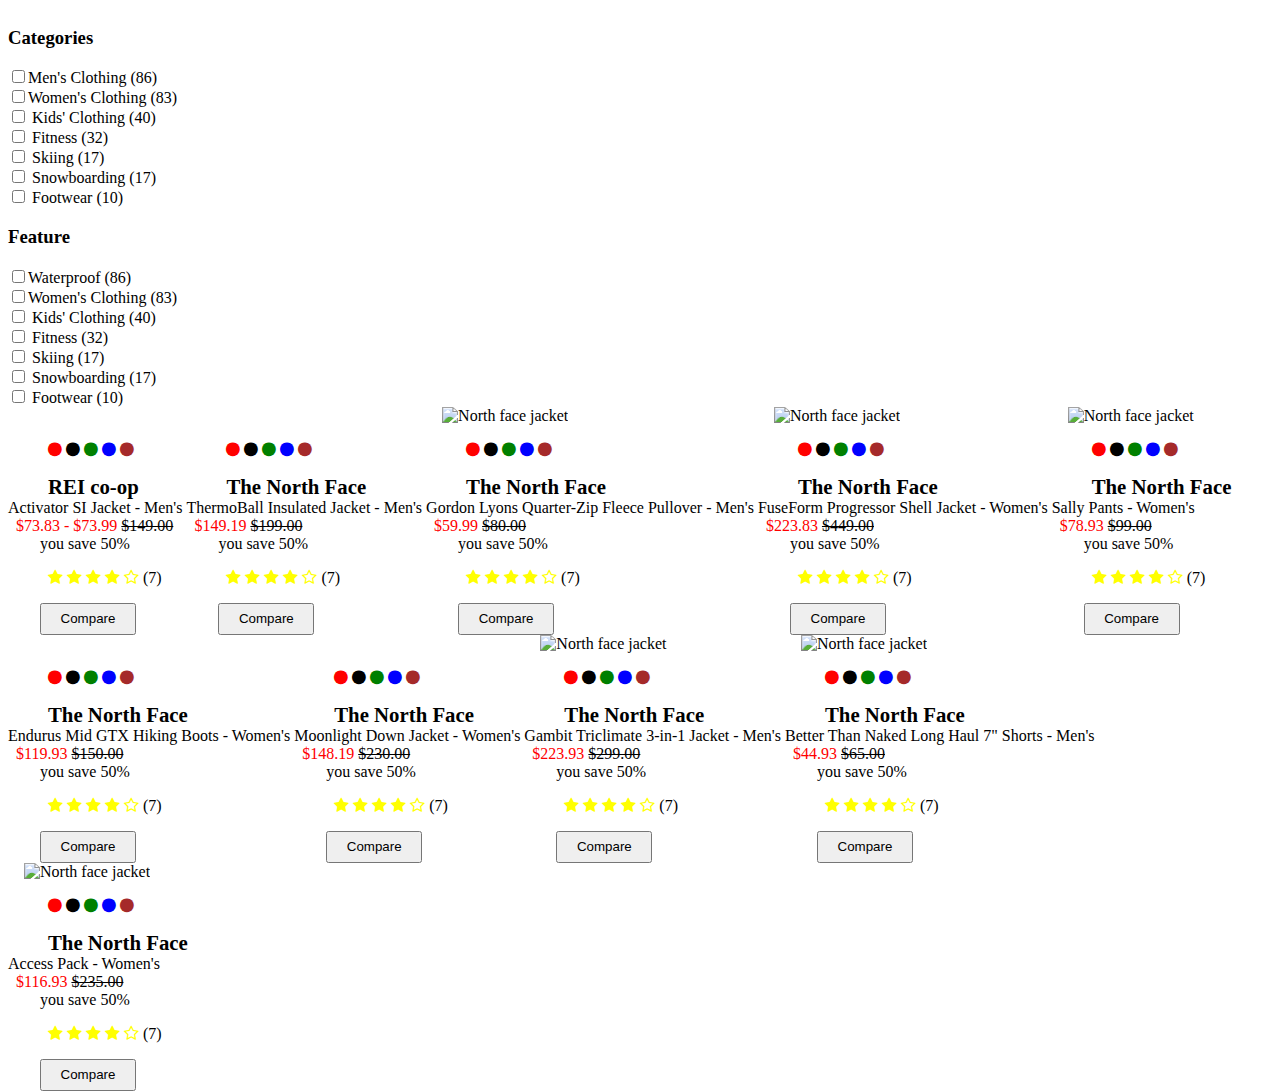
==== commit d0e9b476: "update modules" ====
--- a/index.html
+++ b/index.html
@@ -8,7 +8,31 @@
               <link rel="stylesheet" type="text/css" href="styles/styles.css">
             </head>
             <body>
+              <!-- category module-->
+              <div class="category">
+                <h3 class="title">Categories</h3>
+                <form class="clothing">
+                  <input type="checkbox" name="menCloth" value="Men's Clothing">Men's Clothing (86)<br>
+                  <input type="checkbox" name="womenCloth" value="Women's Clothing">Women's Clothing (83)<br>
+                  <input type="checkbox" name="kidsCloth" value="Kids' Clothing"> Kids' Clothing (40)<br>
+                  <input type="checkbox" name="fitness" value="Fitness"> Fitness (32) <br>
+                  <input type="checkbox" name="skiing" value="Skiing"> Skiing (17) <br>
+                  <input type="checkbox" name="Snowboarding" value="Snowboarding"> Snowboarding (17) <br>
+                  <input type="checkbox" name="footwear" value="Footwear"> Footwear (10) <br>
+                </form>
+                <h3 class="title">Feature</h3>
+                <form class="clothing">
+                  <input type="checkbox" name="waterproof" value="Waterproof">Waterproof (86)<br>
+                  <input type="checkbox" name="womenCloth" value="Women's Clothing">Women's Clothing (83)<br>
+                  <input type="checkbox" name="kidsCloth" value="Kids' Clothing"> Kids' Clothing (40)<br>
+                  <input type="checkbox" name="fitness" value="Fitness"> Fitness (32) <br>
+                  <input type="checkbox" name="skiing" value="Skiing"> Skiing (17) <br>
+                  <input type="checkbox" name="Snowboarding" value="Snowboarding"> Snowboarding (17) <br>
+                  <input type="checkbox" name="footwear" value="Footwear"> Footwear (10) <br>
+                </form>
+              </div>
               <!--module section for emcomercial site-->
+              <div class="items-list">
               <div class="module module-1">
                 <section class="cloth-section">
                   <!--images for item-->
@@ -198,9 +222,8 @@
               <button type="button" title="compare" class="comparefucntion"><a href="../compareModule/compare.html">Compare</a></button>
             </section>
             <!-- end of module-->
-           </div> 
-              
-              <!--second set---->
+           </div>
+              <!--second set-->
               <div class="module module-6">
                 <section class="cloth-section">
                   <!--images for item-->
@@ -390,6 +413,8 @@
               <button type="button" title="compare" class="comparefucntion"><a href="../compareModule/compare.html">Compare</a></button>
             </section>
             <!-- end of module-->
-           </div>     
+           </div>
+            <!-- end of item list-->
+          </div>
           </body>
       </html>--- a/styles/styles.css
+++ b/styles/styles.css
@@ -147,4 +147,15 @@
   /**seting for the a tag**/
   a{
     color: black;
-  }+  }
+  /**categories checkbox styles**/
+.category{
+  display: block;
+  width: 20rem;
+  float: left;
+}
+
+.items-list{
+  display: block;
+  float: right;
+}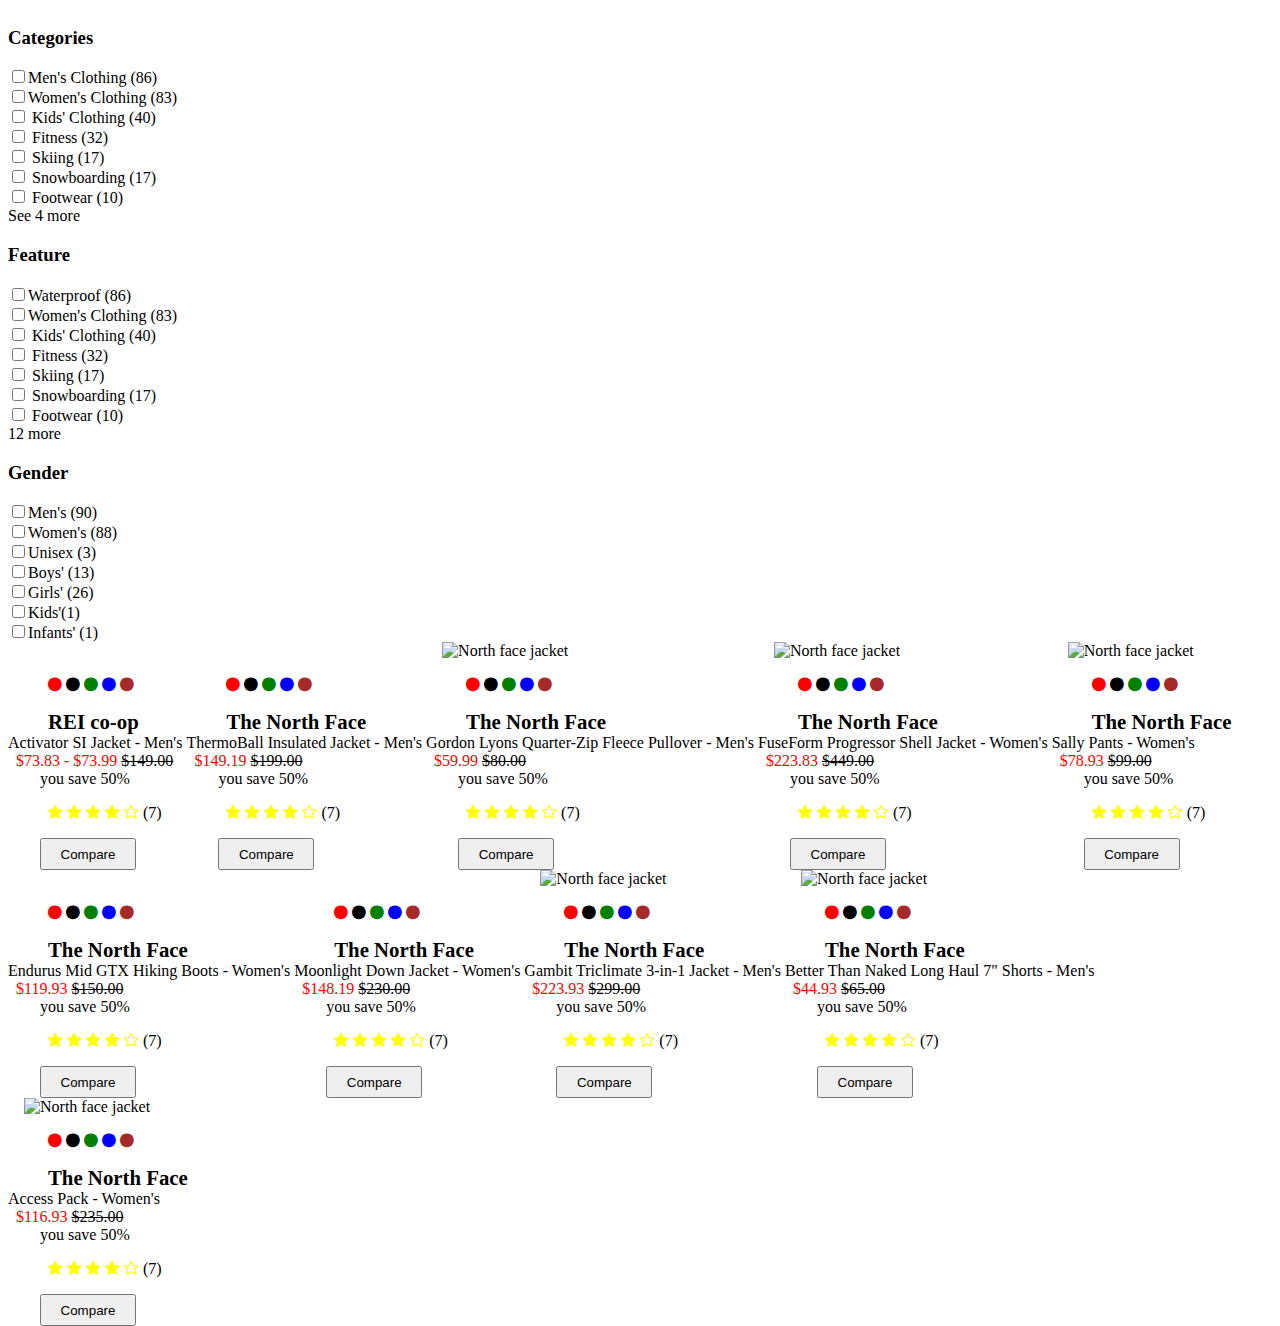
==== commit 33dd624b: "add more modules" ====
--- a/index.html
+++ b/index.html
@@ -19,6 +19,7 @@
                   <input type="checkbox" name="skiing" value="Skiing"> Skiing (17) <br>
                   <input type="checkbox" name="Snowboarding" value="Snowboarding"> Snowboarding (17) <br>
                   <input type="checkbox" name="footwear" value="Footwear"> Footwear (10) <br>
+                  <p><a href="#">See 4 more</a></p>
                 </form>
                 <h3 class="title">Feature</h3>
                 <form class="clothing">
@@ -29,6 +30,17 @@
                   <input type="checkbox" name="skiing" value="Skiing"> Skiing (17) <br>
                   <input type="checkbox" name="Snowboarding" value="Snowboarding"> Snowboarding (17) <br>
                   <input type="checkbox" name="footwear" value="Footwear"> Footwear (10) <br>
+                  <p><a href="#">12 more</a></p>
+                </form>
+                 <h3 class="title">Gender</h3>
+                <form class="clothing">
+                  <input type="checkbox" name="men" value="Men's">Men's (90)<br>
+                  <input type="checkbox" name="women" value="Women's">Women's (88)<br>
+                  <input type="checkbox" name="unisex" value="Unisex">Unisex (3)<br>
+                  <input type="checkbox" name="boys" value="Boys'">Boys' (13)<br>
+                  <input type="checkbox" name="girls" value="Girls'">Girls' (26)<br>
+                  <input type="checkbox" name="kids" value="Kids'">Kids'(1)<br>
+                  <input type="checkbox" name="infants" value="Infants'">Infants' (1) <br>
                 </form>
               </div>
               <!--module section for emcomercial site-->
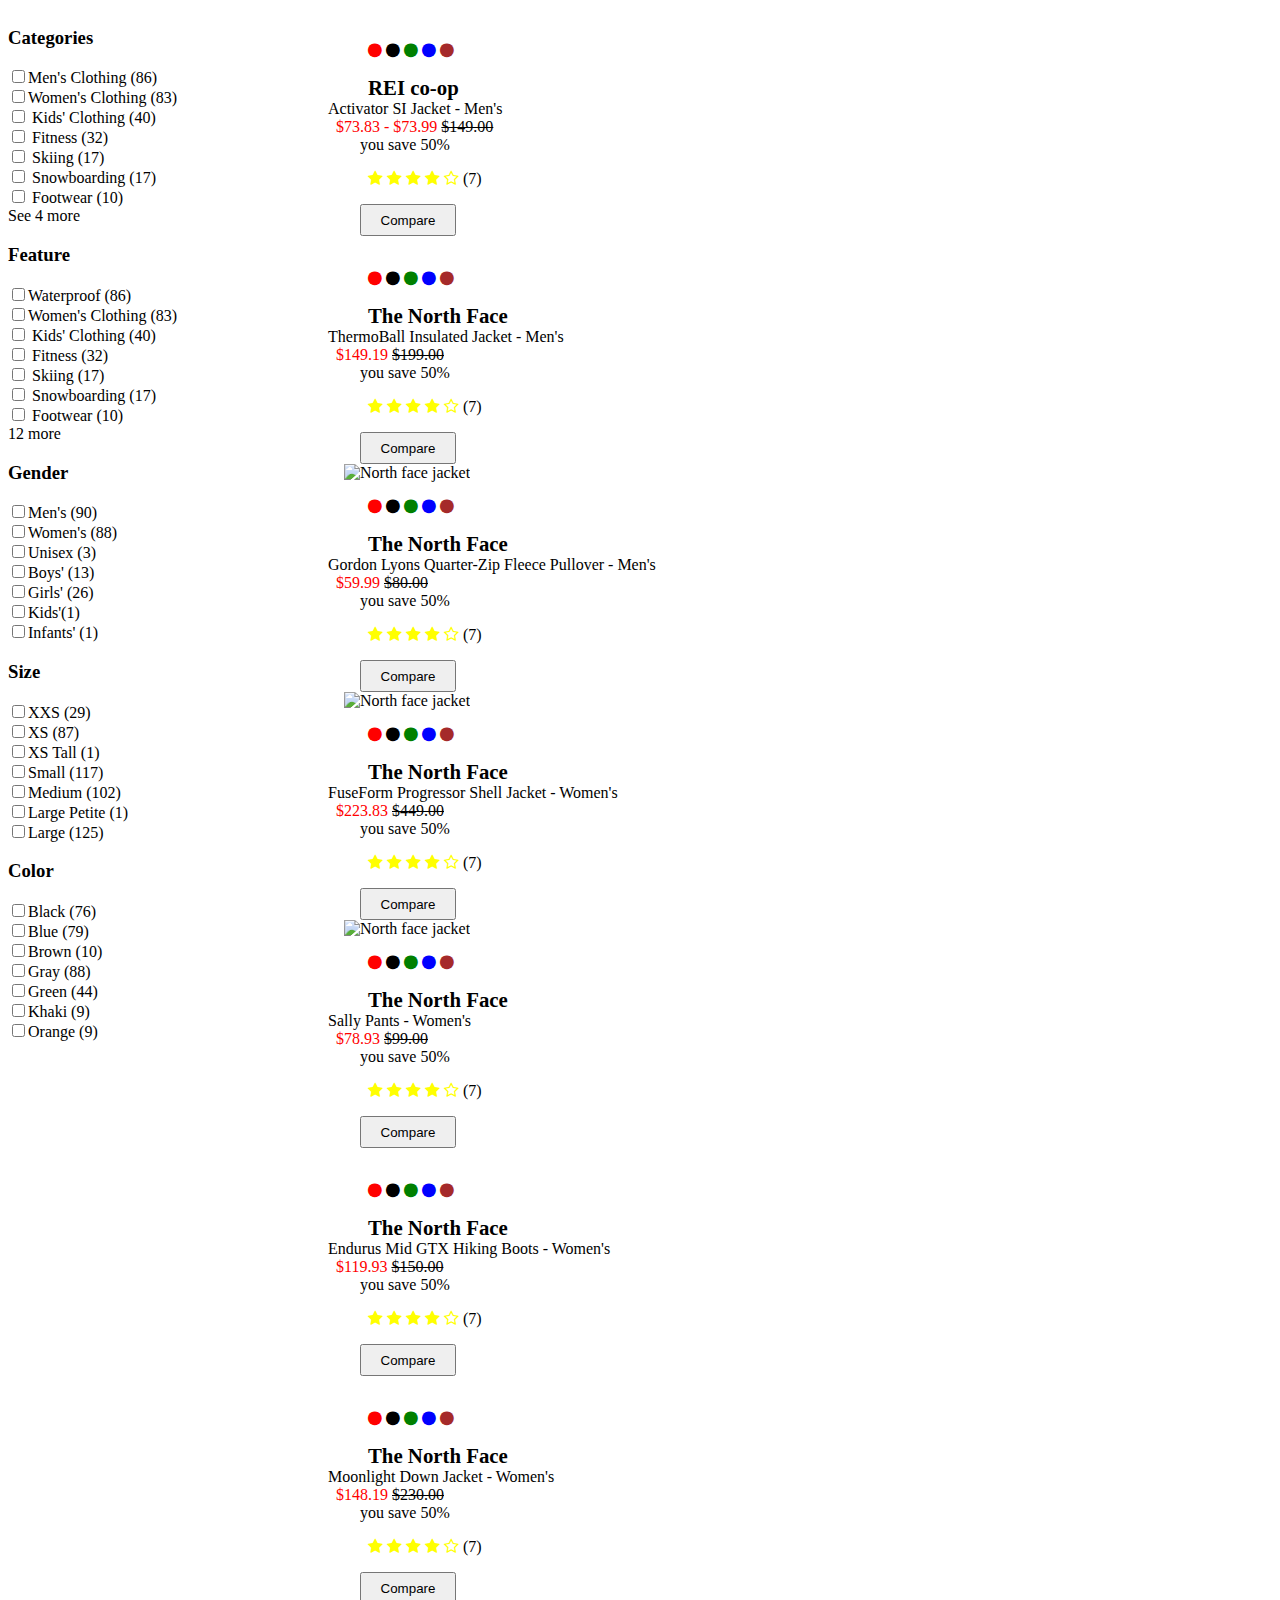
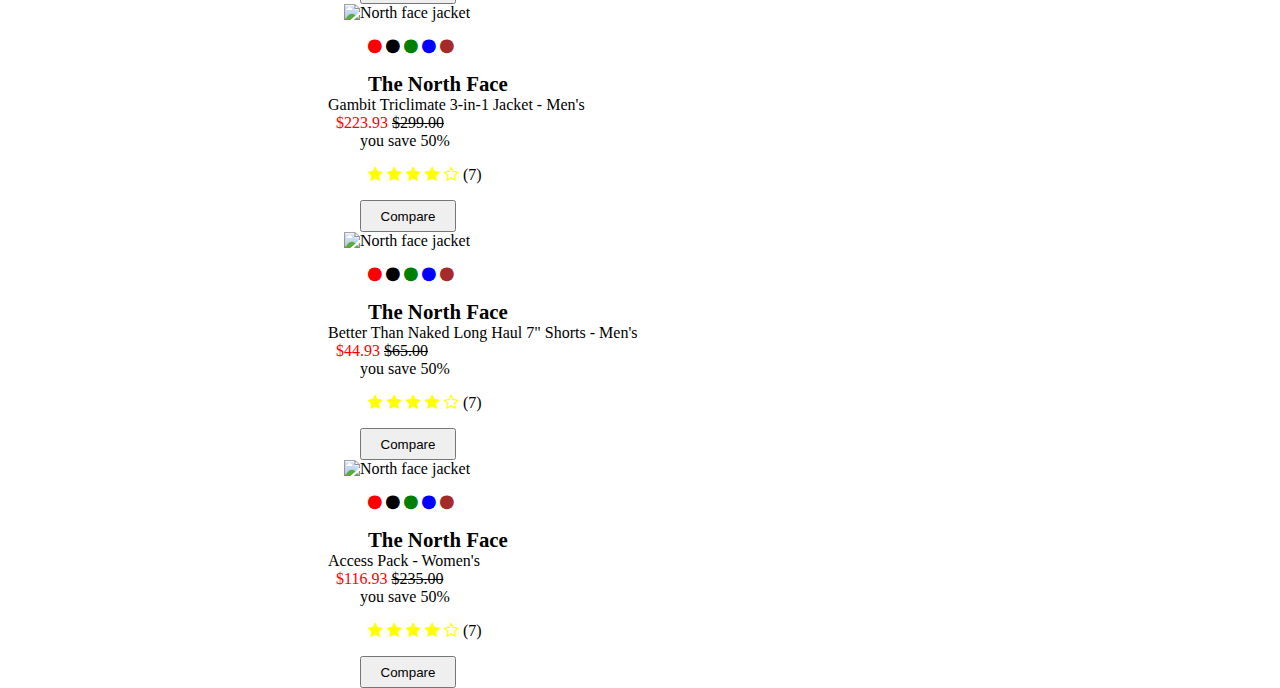
==== commit 76563016: "try to updates the positiosn for all modules" ====
--- a/index.html
+++ b/index.html
@@ -22,7 +22,7 @@
                   <p><a href="#">See 4 more</a></p>
                 </form>
                 <h3 class="title">Feature</h3>
-                <form class="clothing">
+                <form class="feature">
                   <input type="checkbox" name="waterproof" value="Waterproof">Waterproof (86)<br>
                   <input type="checkbox" name="womenCloth" value="Women's Clothing">Women's Clothing (83)<br>
                   <input type="checkbox" name="kidsCloth" value="Kids' Clothing"> Kids' Clothing (40)<br>
@@ -32,8 +32,8 @@
                   <input type="checkbox" name="footwear" value="Footwear"> Footwear (10) <br>
                   <p><a href="#">12 more</a></p>
                 </form>
-                 <h3 class="title">Gender</h3>
-                <form class="clothing">
+                <h3 class="title">Gender</h3>
+                <form class="gender">
                   <input type="checkbox" name="men" value="Men's">Men's (90)<br>
                   <input type="checkbox" name="women" value="Women's">Women's (88)<br>
                   <input type="checkbox" name="unisex" value="Unisex">Unisex (3)<br>
@@ -42,6 +42,26 @@
                   <input type="checkbox" name="kids" value="Kids'">Kids'(1)<br>
                   <input type="checkbox" name="infants" value="Infants'">Infants' (1) <br>
                 </form>
+                <h3 class="title">Size</h3>
+                <form class="size">
+                  <input type="checkbox" name="xxs" value="XXS">XXS (29)<br>
+                  <input type="checkbox" name="xs" value="XS">XS (87)<br>
+                  <input type="checkbox" name="xsTall" value="XS Tall">XS Tall (1)<br>
+                  <input type="checkbox" name="small" value="Small">Small (117)<br>
+                  <input type="checkbox" name="medium" value="Medium">Medium (102)<br>
+                  <input type="checkbox" name="largePetite" value="Large Petite">Large Petite (1)<br>
+                  <input type="checkbox" name="large" value="Large">Large (125)<br>
+                </form>
+                <h3 class="title">Color</h3>
+                <form class="color">
+                  <input type="checkbox" name="black" value="Black">Black (76)<br>
+                  <input type="checkbox" name="blue" value="Blue">Blue (79)<br>
+                  <input type="checkbox" name="brown" value="Brown">Brown (10)<br>
+                  <input type="checkbox" name="gray" value="Grey">Gray (88)<br>
+                  <input type="checkbox" name="green" value="Green">Green (44)<br>
+                  <input type="checkbox" name="khahi" value="Khahi">Khaki (9)<br>
+                  <input type="checkbox" name="orange" value="Orange">Orange (9)<br>
+                </form>
               </div>
               <!--module section for emcomercial site-->
               <div class="items-list">
--- a/styles/styles.css
+++ b/styles/styles.css
@@ -150,12 +150,12 @@
   }
   /**categories checkbox styles**/
 .category{
-  display: block;
-  width: 20rem;
-  float: left;
+    display: grid;
+    width: 20rem;
+    float: left;
 }
 
 .items-list{
-  display: block;
-  float: right;
-}+    float: left;
+    display: grid;
+}
